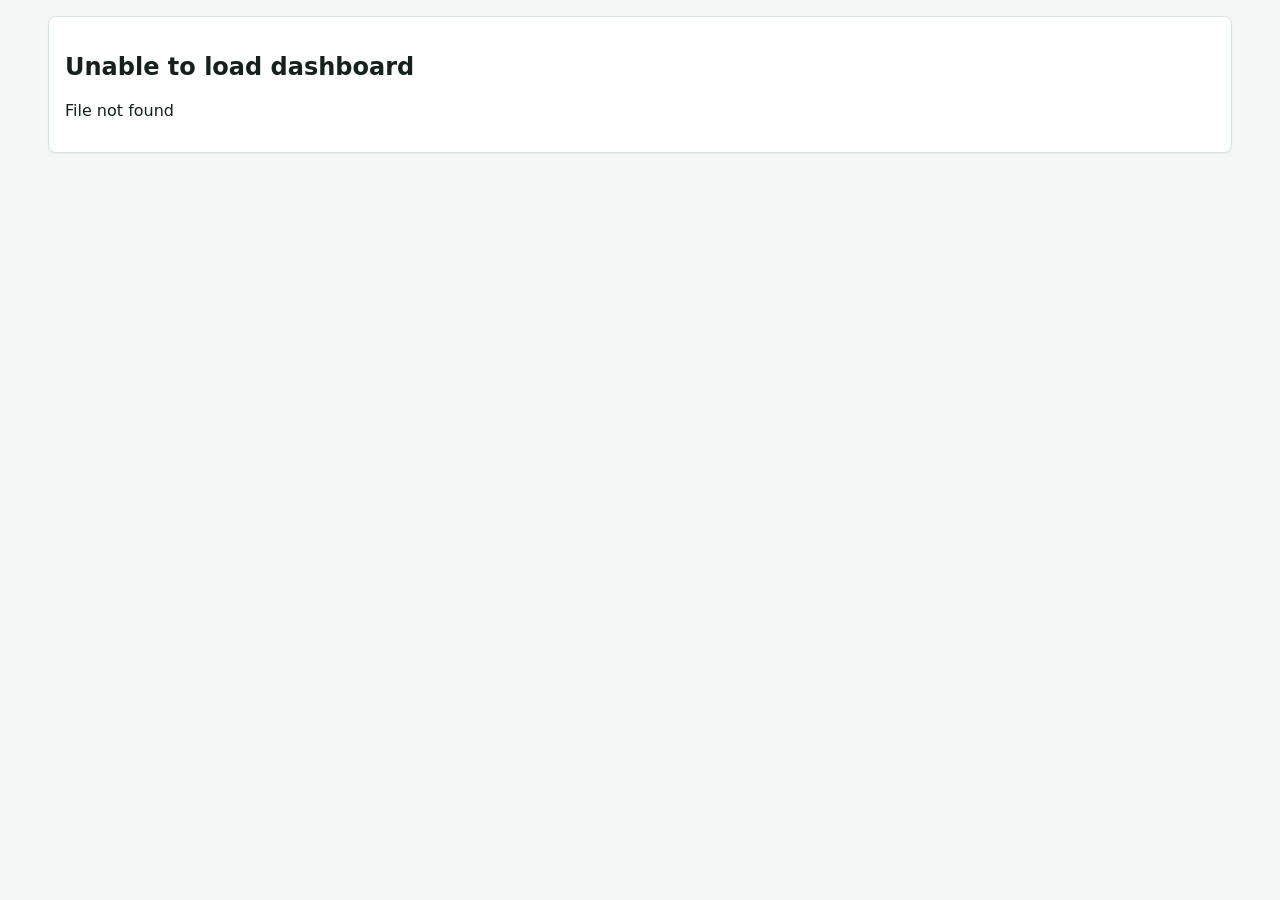
==== static/index.html @ 9c11a52f "added federal records to be seprate page" ====
<!doctype html>
<html lang="en">
  <head>
    <meta charset="utf-8">
    <meta name="viewport" content="width=device-width, initial-scale=1">
    <title>Rural Health Opportunity Dashboard</title>
    <link rel="stylesheet" href="/static/styles.css?v=20260723-2">
  </head>
  <body>
    <header class="topbar">
      <div>
        <p class="eyebrow">Local CSV proof of concept</p>
        <h1>Rural Health Opportunity Dashboard</h1>
      </div>
      <a class="button-link" href="/?view=records">Federal records</a>
    </header>

    <main>
      <section class="metrics" id="metrics"></section>

      <nav class="category-tabs" id="categoryTabs" aria-label="Opportunity source categories"></nav>

      <section class="toolbar" aria-label="Opportunity filters">
        <label>
          Search
          <input id="searchInput" type="search" placeholder="Title, state, agency, keyword">
        </label>
        <label>
          Status
          <select id="statusFilter">
            <option value="">All statuses</option>
            <option>Pursue</option>
            <option>Monitor</option>
            <option>Decline</option>
            <option>Unreviewed</option>
          </select>
        </label>
        <label>
          Minimum fit
          <input id="scoreFilter" type="number" min="0" max="100" value="0">
        </label>
      </section>

      <section class="workspace">
        <section class="panel table-panel">
          <div class="panel-heading">
            <h2>Opportunities</h2>
            <span id="resultCount"></span>
          </div>
          <div class="table-wrap">
            <table>
              <thead>
                <tr>
                  <th>Opportunity</th>
                  <th>Category</th>
                  <th>State</th>
                  <th>Due</th>
                  <th>Fit</th>
                  <th>Status</th>
                </tr>
              </thead>
              <tbody id="opportunityRows"></tbody>
            </table>
          </div>
        </section>

        <aside class="panel detail-panel" id="detailPanel">
          <p class="muted">Select an opportunity to review details.</p>
        </aside>
      </section>

      <section class="lower-grid">
        <section class="panel">
          <div class="panel-heading">
            <h2>Monitored sources</h2>
          </div>
          <div id="sourcesList" class="stack-list"></div>
        </section>

        <section class="panel">
          <div class="panel-heading">
            <h2>Scoring model</h2>
          </div>
          <div id="rulesList" class="stack-list"></div>
        </section>
      </section>
    </main>

    <script src="/static/app.js?v=20260723-2"></script>
  </body>
</html>
---- static/styles.css ----
:root {
  color-scheme: light;
  font-family: Inter, ui-sans-serif, system-ui, -apple-system, BlinkMacSystemFont, "Segoe UI", sans-serif;
  background: #f4f7f6;
  color: #16201d;
}

* {
  box-sizing: border-box;
}

body {
  margin: 0;
  min-width: 320px;
}

button,
input,
select {
  font: inherit;
}

button {
  border: 0;
  border-radius: 6px;
  background: #0f766e;
  color: #fff;
  cursor: pointer;
  font-weight: 700;
  padding: 0.7rem 0.9rem;
}

.button-link {
  background: #0f766e;
  border-radius: 6px;
  color: #fff;
  display: inline-flex;
  font-weight: 700;
  padding: 0.7rem 0.9rem;
  text-decoration: none;
}

.button-link:hover {
  background: #0b5f59;
}

button:disabled {
  background: #9ca3af;
  cursor: not-allowed;
}

.topbar {
  align-items: center;
  background: #17352f;
  color: #fff;
  display: flex;
  gap: 1rem;
  justify-content: space-between;
  padding: 1.5rem clamp(1rem, 4vw, 3rem);
}

.topbar h1 {
  font-size: clamp(1.6rem, 3vw, 2.5rem);
  letter-spacing: 0;
  margin: 0.2rem 0 0;
}

.eyebrow {
  color: #a7f3d0;
  font-size: 0.78rem;
  font-weight: 800;
  letter-spacing: 0;
  margin: 0;
  text-transform: uppercase;
}

main {
  display: grid;
  gap: 1rem;
  padding: 1rem clamp(1rem, 4vw, 3rem) 2rem;
}

.metrics {
  display: grid;
  gap: 1rem;
  grid-template-columns: repeat(4, minmax(0, 1fr));
}

.category-tabs {
  display: flex;
  gap: 0.55rem;
  overflow-x: auto;
  padding: 0.15rem 0 0.35rem;
}

.category-tab {
  align-items: center;
  background: #fff;
  border: 1px solid #b8c8c2;
  color: #31443e;
  display: inline-flex;
  flex: 0 0 auto;
  gap: 0.5rem;
  padding: 0.6rem 0.8rem;
}

.category-tab span {
  align-items: center;
  background: #e9f1ee;
  border-radius: 999px;
  display: inline-flex;
  font-size: 0.72rem;
  justify-content: center;
  min-width: 1.45rem;
  padding: 0.12rem 0.38rem;
}

.category-tab.active {
  background: #17352f;
  border-color: #17352f;
  color: #fff;
}

.category-tab.active span {
  background: #2d5048;
}

.metric,
.panel {
  background: #fff;
  border: 1px solid #d9e4e0;
  border-radius: 8px;
  box-shadow: 0 1px 2px rgb(15 23 42 / 0.05);
}

.metric {
  padding: 1rem;
}

.metric span {
  color: #5d6f68;
  display: block;
  font-size: 0.8rem;
  font-weight: 700;
}

.metric strong {
  display: block;
  font-size: 1.9rem;
  margin-top: 0.35rem;
}

.toolbar {
  align-items: end;
  background: #fff;
  border: 1px solid #d9e4e0;
  border-radius: 8px;
  display: grid;
  gap: 1rem;
  grid-template-columns: minmax(15rem, 1fr) 12rem 9rem;
  padding: 1rem;
}

label {
  color: #475b54;
  display: grid;
  gap: 0.35rem;
  font-size: 0.8rem;
  font-weight: 800;
}

input,
select {
  border: 1px solid #b8c8c2;
  border-radius: 6px;
  color: #17211e;
  min-height: 2.5rem;
  padding: 0.55rem 0.65rem;
  width: 100%;
}

.workspace {
  align-items: start;
  display: grid;
  gap: 1rem;
  grid-template-columns: minmax(0, 1.5fr) minmax(22rem, 0.85fr);
}

.panel {
  min-width: 0;
  padding: 1rem;
}

.panel-heading {
  align-items: center;
  display: flex;
  gap: 1rem;
  justify-content: space-between;
  margin-bottom: 0.85rem;
}

.table-panel {
  display: flex;
  height: min(70vh, 48rem);
  flex-direction: column;
}

.table-panel .panel-heading {
  flex: 0 0 auto;
}

.table-panel .table-wrap {
  flex: 1 1 auto;
  min-height: 0;
  overflow: auto;
  overscroll-behavior: contain;
  scrollbar-gutter: stable;
}

.panel h2,
.panel h3 {
  letter-spacing: 0;
  margin: 0;
}

.panel h2 {
  font-size: 1.05rem;
}

.panel h3 {
  font-size: 1rem;
}

.table-wrap {
  overflow-x: auto;
}

table {
  border-collapse: collapse;
  width: 100%;
}

th,
td {
  border-bottom: 1px solid #e5ece9;
  padding: 0.8rem 0.6rem;
  text-align: left;
  vertical-align: top;
}

th {
  background: #fff;
  color: #51635d;
  font-size: 0.76rem;
  position: sticky;
  top: 0;
  text-transform: uppercase;
  z-index: 1;
}

tbody tr {
  cursor: pointer;
}

tbody tr:hover,
tbody tr.selected {
  background: #eef7f4;
}

.empty-row td {
  color: #667970;
  cursor: default;
  padding: 2.5rem 1rem;
  text-align: center;
}

.empty-row:hover {
  background: transparent;
}

.record-type-policy {
  background: #fef3c7;
  color: #92400e;
}

.record-type-medicaid {
  background: #dbeafe;
  color: #1e40af;
}

.record-type-provider {
  background: #dcfce7;
  color: #166534;
}

.record-link {
  color: #0f766e;
  font-weight: 700;
}

.title-cell {
  display: grid;
  gap: 0.2rem;
  min-width: 16rem;
}

.title-cell span,
.muted {
  color: #667970;
}

.badge {
  border-radius: 999px;
  display: inline-flex;
  font-size: 0.78rem;
  font-weight: 800;
  padding: 0.25rem 0.55rem;
  white-space: nowrap;
}

.score-high {
  background: #dcfce7;
  color: #166534;
}

.score-mid {
  background: #fef3c7;
  color: #92400e;
}

.score-low {
  background: #fee2e2;
  color: #991b1b;
}

.status {
  background: #e0f2fe;
  color: #075985;
}

.status-decline {
  background: #fee2e2;
  color: #991b1b;
}

.status-pursue {
  background: #dcfce7;
  color: #166534;
}

.category-badge {
  background: #ede9fe;
  color: #5b21b6;
}

.read-only-note {
  background: #f0f7ff;
  border-left: 3px solid #2563eb;
  color: #1e3a5f;
  font-size: 0.88rem;
  line-height: 1.45;
  padding: 0.7rem 0.8rem;
}

.detail-panel {
  position: sticky;
  top: 1rem;
}

.detail-header {
  display: grid;
  gap: 0.4rem;
}

.detail-meta,
.action-row,
.tag-list {
  display: flex;
  flex-wrap: wrap;
  gap: 0.5rem;
}

.detail-meta {
  color: #5d6f68;
  font-size: 0.88rem;
}

.action-row {
  margin: 1rem 0;
}

.summary {
  line-height: 1.55;
}

.field-grid,
.lower-grid {
  display: grid;
  gap: 1rem;
}

.field-grid {
  grid-template-columns: repeat(2, minmax(0, 1fr));
  margin: 1rem 0;
}

.field {
  border: 1px solid #e5ece9;
  border-radius: 6px;
  padding: 0.75rem;
}

.field span {
  color: #667970;
  display: block;
  font-size: 0.75rem;
  font-weight: 800;
  margin-bottom: 0.25rem;
  text-transform: uppercase;
}

.tag-list span {
  background: #eef2ff;
  border-radius: 999px;
  color: #3730a3;
  font-size: 0.78rem;
  font-weight: 700;
  padding: 0.25rem 0.55rem;
}

.section-block {
  border-top: 1px solid #e5ece9;
  margin-top: 1rem;
  padding-top: 1rem;
}

.stack-list {
  display: grid;
  gap: 0.75rem;
}

.stack-item {
  border: 1px solid #e5ece9;
  border-radius: 6px;
  padding: 0.75rem;
}

.stack-item p {
  color: #51635d;
  margin: 0.3rem 0 0;
}

.lower-grid {
  grid-template-columns: repeat(2, minmax(0, 1fr));
}

@media (max-width: 900px) {
  .topbar,
  .workspace,
  .toolbar,
  .lower-grid,
  .metrics {
    grid-template-columns: 1fr;
  }

  .topbar {
    align-items: start;
    display: grid;
  }

  .detail-panel {
    position: static;
  }

  .table-panel {
    height: 65vh;
    min-height: 26rem;
  }
}
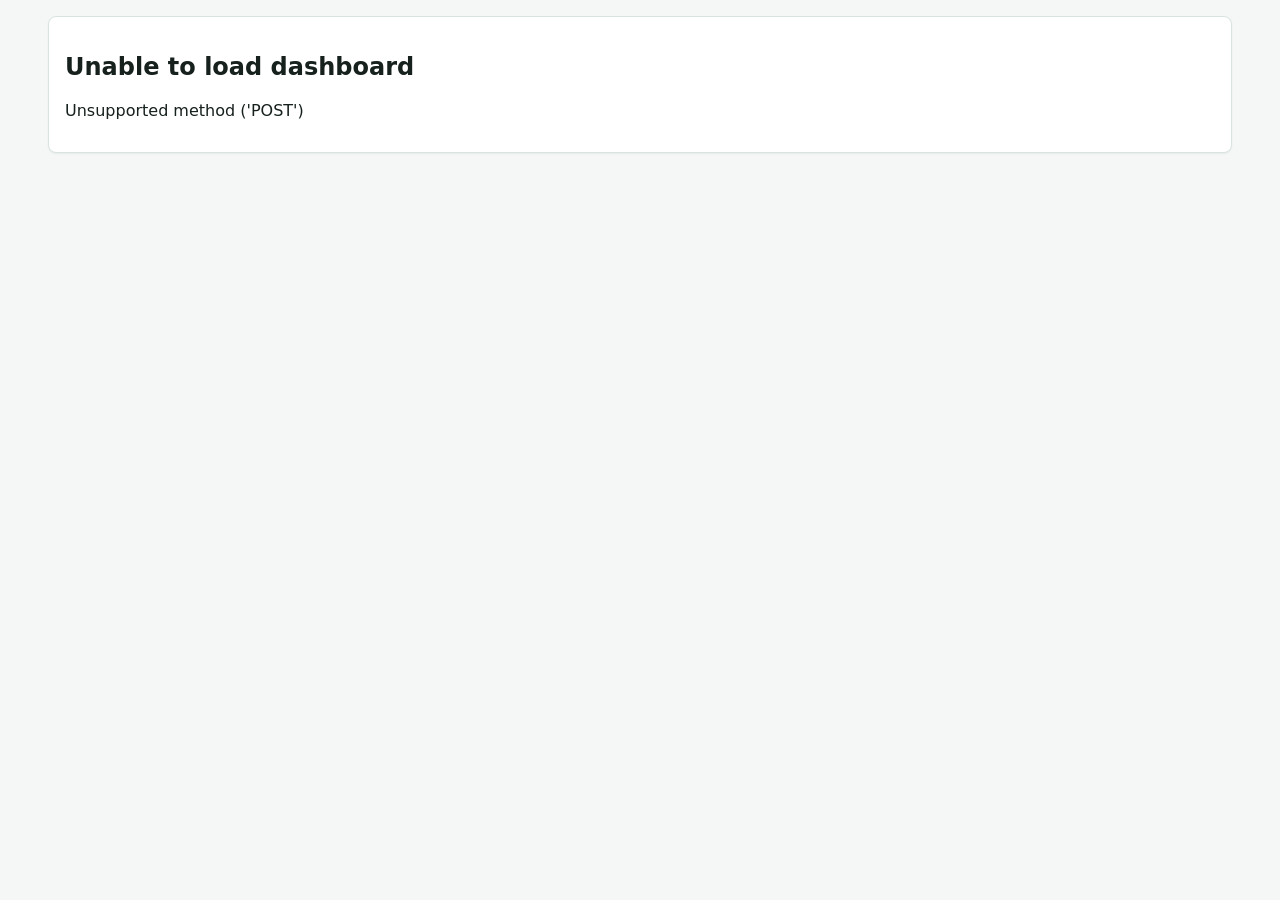
==== commit a37205e7: "Add quota-safe automatic API refresh labels" ====
--- a/static/index.html
+++ b/static/index.html
@@ -9,10 +9,13 @@
   <body>
     <header class="topbar">
       <div>
-        <p class="eyebrow">Local CSV proof of concept</p>
         <h1>Rural Health Opportunity Dashboard</h1>
+        <p class="refresh-status" id="refreshStatus">Checking data freshness…</p>
       </div>
-      <a class="button-link" href="/?view=records">Federal records</a>
+      <div class="header-actions">
+        <button type="button" id="refreshButton">Refresh now</button>
+        <a class="button-link" href="/?view=records">Federal Records</a>
+      </div>
     </header>
 
     <main>
@@ -52,7 +55,7 @@
               <thead>
                 <tr>
                   <th>Opportunity</th>
-                  <th>Category</th>
+                  <th>Category / Data check</th>
                   <th>State</th>
                   <th>Due</th>
                   <th>Fit</th>
--- a/static/styles.css
+++ b/static/styles.css
@@ -353,6 +353,43 @@
   color: #5b21b6;
 }
 
+.header-actions {
+  align-items: center;
+  display: flex;
+  gap: 0.75rem;
+}
+
+.refresh-status {
+  color: #d9eee4;
+  font-size: 0.82rem;
+  margin: 0.3rem 0 0;
+  max-width: 52rem;
+}
+
+.refresh-badge {
+  margin-left: 0.3rem;
+}
+
+.refresh-new {
+  background: #dcfce7;
+  color: #166534;
+}
+
+.refresh-updated {
+  background: #fef3c7;
+  color: #92400e;
+}
+
+.refresh-current {
+  background: #e0f2fe;
+  color: #075985;
+}
+
+.refresh-sam-cached {
+  background: #e5e7eb;
+  color: #374151;
+}
+
 .read-only-note {
   background: #f0f7ff;
   border-left: 3px solid #2563eb;
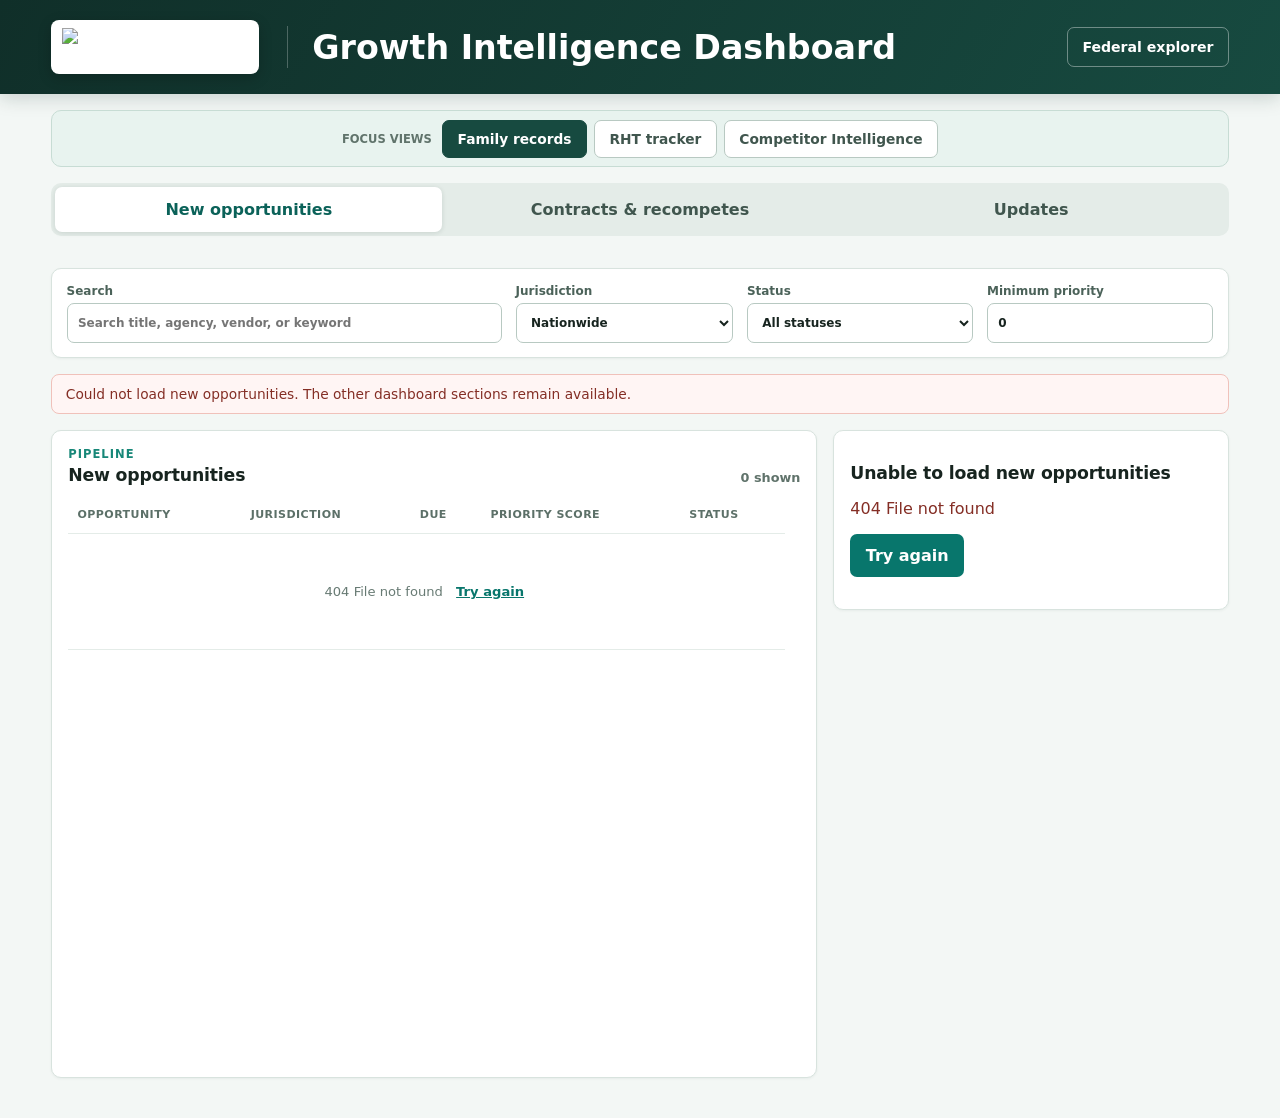
==== commit c9ed92ed: "redesign dashboard navigation and focus views" ====
--- a/static/index.html
+++ b/static/index.html
@@ -3,92 +3,101 @@
   <head>
     <meta charset="utf-8">
     <meta name="viewport" content="width=device-width, initial-scale=1">
-    <title>Rural Health Opportunity Dashboard</title>
-    <link rel="stylesheet" href="/static/styles.css?v=20260723-2">
+    <title>Growth Intelligence Dashboard</title>
+    <link rel="stylesheet" href="/static/styles.css?v=20260728-11">
   </head>
   <body>
     <header class="topbar">
-      <div>
-        <h1>Rural Health Opportunity Dashboard</h1>
-        <p class="refresh-status" id="refreshStatus">Checking data freshness…</p>
+      <div class="brand-lockup">
+        <img class="brand-logo" src="/static/gainwell-logo.png" alt="Gainwell Technologies">
+        <div class="brand-title">
+          <h1>Growth Intelligence Dashboard</h1>
+        </div>
       </div>
-      <div class="header-actions">
-        <button type="button" id="refreshButton">Refresh now</button>
-        <a class="button-link" href="/?view=records">Federal Records</a>
-      </div>
+      <a class="button-link button-link-secondary" href="/?view=records">Federal explorer</a>
     </header>
 
     <main>
-      <section class="metrics" id="metrics"></section>
+      <nav class="focus-tabs" id="focusTabs" aria-label="Dashboard views">
+        <span>Focus views</span>
+        <button type="button" class="focus-tab active" data-view="records" aria-pressed="true">Family records</button>
+        <button type="button" class="focus-tab" data-view="rht" aria-pressed="false">RHT tracker</button>
+        <button type="button" class="focus-tab" data-view="competitors" aria-pressed="false">Competitor Intelligence</button>
+      </nav>
 
-      <nav class="category-tabs" id="categoryTabs" aria-label="Opportunity source categories"></nav>
+      <div id="familyView">
+      <nav class="primary-tabs" id="primaryTabs" aria-label="Record families" role="tablist">
+        <button type="button" class="primary-tab active" data-family="opportunities" role="tab" aria-controls="dashboardWorkspace" aria-selected="true">New opportunities</button>
+        <button type="button" class="primary-tab" data-family="contracts" role="tab" aria-controls="dashboardWorkspace" aria-selected="false">Contracts &amp; recompetes</button>
+        <button type="button" class="primary-tab" data-family="updates" role="tab" aria-controls="dashboardWorkspace" aria-selected="false">Updates</button>
+      </nav>
 
-      <section class="toolbar" aria-label="Opportunity filters">
-        <label>
+      <section class="metrics" id="metrics" aria-label="Dashboard summary"></section>
+
+      <section class="toolbar" id="filterBar" aria-label="Dashboard filters">
+        <label class="search-field">
           Search
-          <input id="searchInput" type="search" placeholder="Title, state, agency, keyword">
+          <input id="searchInput" type="search" placeholder="Search title, agency, vendor, or keyword" autocomplete="off">
         </label>
         <label>
-          Status
-          <select id="statusFilter">
-            <option value="">All statuses</option>
-            <option>Pursue</option>
-            <option>Monitor</option>
-            <option>Decline</option>
-            <option>Unreviewed</option>
+          Jurisdiction
+          <select id="jurisdictionFilter">
+            <option value="">Nationwide</option>
+            <option value="Federal">Federal only</option>
+            <optgroup label="States and territories">
+              <option value="AL">Alabama</option><option value="AK">Alaska</option><option value="AZ">Arizona</option>
+              <option value="AR">Arkansas</option><option value="CA">California</option><option value="CO">Colorado</option>
+              <option value="CT">Connecticut</option><option value="DE">Delaware</option><option value="DC">District of Columbia</option>
+              <option value="FL">Florida</option><option value="GA">Georgia</option><option value="HI">Hawaii</option>
+              <option value="ID">Idaho</option><option value="IL">Illinois</option><option value="IN">Indiana</option>
+              <option value="IA">Iowa</option><option value="KS">Kansas</option><option value="KY">Kentucky</option>
+              <option value="LA">Louisiana</option><option value="ME">Maine</option><option value="MD">Maryland</option>
+              <option value="MA">Massachusetts</option><option value="MI">Michigan</option><option value="MN">Minnesota</option>
+              <option value="MS">Mississippi</option><option value="MO">Missouri</option><option value="MT">Montana</option>
+              <option value="NE">Nebraska</option><option value="NV">Nevada</option><option value="NH">New Hampshire</option>
+              <option value="NJ">New Jersey</option><option value="NM">New Mexico</option><option value="NY">New York</option>
+              <option value="NC">North Carolina</option><option value="ND">North Dakota</option><option value="OH">Ohio</option>
+              <option value="OK">Oklahoma</option><option value="OR">Oregon</option><option value="PA">Pennsylvania</option>
+              <option value="RI">Rhode Island</option><option value="SC">South Carolina</option><option value="SD">South Dakota</option>
+              <option value="TN">Tennessee</option><option value="TX">Texas</option><option value="UT">Utah</option>
+              <option value="VT">Vermont</option><option value="VA">Virginia</option><option value="WA">Washington</option>
+              <option value="WV">West Virginia</option><option value="WI">Wisconsin</option><option value="WY">Wyoming</option>
+              <option value="AS">American Samoa</option><option value="GU">Guam</option><option value="MP">Northern Mariana Islands</option>
+              <option value="PR">Puerto Rico</option><option value="VI">U.S. Virgin Islands</option>
+            </optgroup>
           </select>
         </label>
-        <label>
-          Minimum fit
-          <input id="scoreFilter" type="number" min="0" max="100" value="0">
-        </label>
+        <div class="family-filters" id="familyFilters"></div>
       </section>
 
-      <section class="workspace">
-        <section class="panel table-panel">
+      <div class="notice" id="pageNotice" role="status" aria-live="polite" hidden></div>
+
+      <section class="workspace" id="dashboardWorkspace">
+        <section class="panel table-panel" aria-busy="true" id="tablePanel">
           <div class="panel-heading">
-            <h2>Opportunities</h2>
+            <div>
+              <p class="panel-kicker" id="panelKicker">Pipeline</p>
+              <h2 id="tableTitle">New opportunities</h2>
+            </div>
             <span id="resultCount"></span>
           </div>
           <div class="table-wrap">
             <table>
-              <thead>
-                <tr>
-                  <th>Opportunity</th>
-                  <th>Category / Data check</th>
-                  <th>State</th>
-                  <th>Due</th>
-                  <th>Fit</th>
-                  <th>Status</th>
-                </tr>
-              </thead>
-              <tbody id="opportunityRows"></tbody>
+              <thead id="tableHead"></thead>
+              <tbody id="dashboardRows"></tbody>
             </table>
           </div>
         </section>
 
-        <aside class="panel detail-panel" id="detailPanel">
-          <p class="muted">Select an opportunity to review details.</p>
+        <aside class="panel detail-panel" id="detailPanel" aria-live="polite">
+          <p class="muted">Select a record to review details.</p>
         </aside>
       </section>
+      </div>
 
-      <section class="lower-grid">
-        <section class="panel">
-          <div class="panel-heading">
-            <h2>Monitored sources</h2>
-          </div>
-          <div id="sourcesList" class="stack-list"></div>
-        </section>
-
-        <section class="panel">
-          <div class="panel-heading">
-            <h2>Scoring model</h2>
-          </div>
-          <div id="rulesList" class="stack-list"></div>
-        </section>
-      </section>
+      <section class="focus-view panel" id="focusView" aria-live="polite" aria-busy="false" hidden></section>
     </main>
 
-    <script src="/static/app.js?v=20260723-2"></script>
+    <script src="/static/app.js?v=20260728-11"></script>
   </body>
 </html>
--- a/static/styles.css
+++ b/static/styles.css
@@ -1,516 +1,349 @@
 :root {
   color-scheme: light;
   font-family: Inter, ui-sans-serif, system-ui, -apple-system, BlinkMacSystemFont, "Segoe UI", sans-serif;
-  background: #f4f7f6;
-  color: #16201d;
-}
-
-* {
-  box-sizing: border-box;
-}
-
-body {
-  margin: 0;
-  min-width: 320px;
-}
-
-button,
-input,
-select {
-  font: inherit;
-}
+  background: #f3f7f5;
+  color: #17241f;
+  font-synthesis: none;
+}
+
+* { box-sizing: border-box; }
+[hidden] { display: none !important; }
+html { scroll-behavior: smooth; }
+body { margin: 0; min-width: 320px; }
+button, input, select { font: inherit; }
+button, a, input, select { -webkit-tap-highlight-color: transparent; }
 
 button {
-  border: 0;
-  border-radius: 6px;
-  background: #0f766e;
+  border: 1px solid transparent;
+  border-radius: 7px;
+  background: #08766c;
   color: #fff;
   cursor: pointer;
-  font-weight: 700;
-  padding: 0.7rem 0.9rem;
-}
-
-.button-link {
-  background: #0f766e;
-  border-radius: 6px;
-  color: #fff;
-  display: inline-flex;
-  font-weight: 700;
-  padding: 0.7rem 0.9rem;
-  text-decoration: none;
-}
-
-.button-link:hover {
-  background: #0b5f59;
-}
-
-button:disabled {
-  background: #9ca3af;
-  cursor: not-allowed;
-}
+  font-weight: 750;
+  padding: 0.66rem 0.9rem;
+  transition: background-color 150ms ease, border-color 150ms ease, box-shadow 150ms ease, transform 150ms ease;
+}
+button:hover:not(:disabled) { background: #075f57; }
+button:active:not(:disabled) { transform: translateY(1px); }
+button:disabled { background: #d6ddda; color: #73817b; cursor: not-allowed; }
+button:focus-visible, a:focus-visible, input:focus-visible, select:focus-visible, tr:focus-visible {
+  outline: 3px solid #55c6b8;
+  outline-offset: 2px;
+}
+
+a { color: #08766c; }
 
 .topbar {
   align-items: center;
-  background: #17352f;
+  background: linear-gradient(120deg, #102f29, #174a40);
+  box-shadow: 0 4px 18px rgb(10 40 33 / 0.18);
   color: #fff;
   display: flex;
   gap: 1rem;
   justify-content: space-between;
-  padding: 1.5rem clamp(1rem, 4vw, 3rem);
-}
-
-.topbar h1 {
-  font-size: clamp(1.6rem, 3vw, 2.5rem);
-  letter-spacing: 0;
-  margin: 0.2rem 0 0;
-}
-
-.eyebrow {
-  color: #a7f3d0;
-  font-size: 0.78rem;
-  font-weight: 800;
-  letter-spacing: 0;
+  padding: 1.25rem clamp(1rem, 4vw, 3.5rem);
+}
+.brand-lockup { align-items: center; display: flex; gap: clamp(1rem, 2.5vw, 1.75rem); min-width: 0; }
+.brand-logo {
+  background: #fff;
+  border-radius: 8px;
+  box-shadow: 0 4px 14px rgb(0 0 0 / 0.2);
+  display: block;
+  height: auto;
+  padding: 0.5rem 0.68rem;
+  width: clamp(9.5rem, 17vw, 13rem);
+}
+.brand-title { border-left: 1px solid rgb(255 255 255 / 0.25); min-width: 0; padding-left: clamp(1rem, 2vw, 1.5rem); }
+.topbar h1 { font-size: clamp(1.35rem, 2.6vw, 2.15rem); line-height: 1.15; margin: 0.18rem 0 0; }
+.eyebrow, .panel-kicker, .detail-type {
+  color: #84e1cf;
+  font-size: 0.72rem;
+  font-weight: 850;
+  letter-spacing: 0.09em;
   margin: 0;
   text-transform: uppercase;
 }
-
-main {
-  display: grid;
-  gap: 1rem;
-  padding: 1rem clamp(1rem, 4vw, 3rem) 2rem;
-}
-
-.metrics {
-  display: grid;
-  gap: 1rem;
-  grid-template-columns: repeat(4, minmax(0, 1fr));
-}
-
-.category-tabs {
-  display: flex;
-  gap: 0.55rem;
-  overflow-x: auto;
-  padding: 0.15rem 0 0.35rem;
-}
-
-.category-tab {
+.button-link {
   align-items: center;
-  background: #fff;
-  border: 1px solid #b8c8c2;
-  color: #31443e;
+  border: 1px solid rgb(255 255 255 / 0.38);
+  border-radius: 7px;
+  color: #fff;
   display: inline-flex;
   flex: 0 0 auto;
-  gap: 0.5rem;
-  padding: 0.6rem 0.8rem;
-}
-
-.category-tab span {
-  align-items: center;
-  background: #e9f1ee;
-  border-radius: 999px;
-  display: inline-flex;
-  font-size: 0.72rem;
-  justify-content: center;
-  min-width: 1.45rem;
-  padding: 0.12rem 0.38rem;
-}
-
-.category-tab.active {
-  background: #17352f;
-  border-color: #17352f;
-  color: #fff;
-}
-
-.category-tab.active span {
-  background: #2d5048;
-}
-
-.metric,
-.panel {
+  font-size: 0.88rem;
+  font-weight: 750;
+  padding: 0.66rem 0.9rem;
+  text-decoration: none;
+}
+.button-link:hover { background: rgb(255 255 255 / 0.1); }
+
+main { display: grid; gap: 1rem; padding: 1rem clamp(1rem, 4vw, 3.5rem) 2.5rem; }
+.primary-tabs {
+  background: #e4ece8;
+  border-radius: 10px;
+  display: grid;
+  gap: 0.25rem;
+  grid-template-columns: repeat(3, 1fr);
+  padding: 0.25rem;
+  width: 100%;
+}
+.primary-tab {
+  background: transparent;
+  border-color: transparent;
+  color: #40564e;
+  min-height: 2.8rem;
+  padding-inline: 1rem;
+}
+.primary-tab:hover:not(:disabled) { background: rgb(255 255 255 / 0.7); color: #183a32; }
+.primary-tab.active { background: #fff; box-shadow: 0 1px 5px rgb(20 48 41 / 0.13); color: #0b6259; }
+.focus-tabs { align-items: center; background: #e8f3ef; border: 1px solid #c7dcd4; border-radius: 10px; display: flex; flex-wrap: wrap; gap: 0.45rem; justify-content: center; padding: 0.55rem; }
+.focus-tabs .focus-tab { font-size: 0.86rem; padding: 0.62rem 0.9rem; }
+.focus-tabs > span { color: #60736b; font-size: 0.72rem; font-weight: 850; margin-right: 0.2rem; text-transform: uppercase; }
+.focus-tab { background: #fff; border-color: #b8c9c2; color: #40564e; font-size: 0.78rem; padding: 0.48rem 0.7rem; }
+.focus-tab:hover:not(:disabled) { background: #edf7f3; }
+.focus-tab.active { background: #174a40; border-color: #174a40; color: #fff; }
+#familyView { display: contents; }
+.category-tabs { display: flex; gap: 0.5rem; overflow-x: auto; padding: 0.1rem 0 0.3rem; }
+.category-tab { align-items: center; background: #fff; border-color: #b8c9c2; color: #40564e; display: inline-flex; flex: 0 0 auto; gap: 0.45rem; }
+.category-tab:hover:not(:disabled) { background: #edf7f3; }
+.category-tab.active { background: #174a40; border-color: #174a40; color: #fff; }
+.category-tab span { background: rgb(23 74 64 / 0.1); border-radius: 999px; font-size: 0.68rem; min-width: 1.35rem; padding: 0.1rem 0.35rem; text-align: center; }
+.category-tab.active span { background: rgb(255 255 255 / 0.18); }
+
+.metrics { display: grid; gap: 0.8rem; grid-template-columns: repeat(4, minmax(0, 1fr)); }
+.metric, .panel, .toolbar {
   background: #fff;
-  border: 1px solid #d9e4e0;
-  border-radius: 8px;
-  box-shadow: 0 1px 2px rgb(15 23 42 / 0.05);
-}
-
-.metric {
-  padding: 1rem;
-}
-
-.metric span {
-  color: #5d6f68;
-  display: block;
-  font-size: 0.8rem;
-  font-weight: 700;
-}
-
-.metric strong {
-  display: block;
-  font-size: 1.9rem;
-  margin-top: 0.35rem;
-}
+  border: 1px solid #d8e3de;
+  border-radius: 10px;
+  box-shadow: 0 1px 3px rgb(22 51 43 / 0.055);
+}
+.metric { min-height: 5.4rem; padding: 0.9rem 1rem; }
+.metric span { color: #60736b; display: block; font-size: 0.76rem; font-weight: 750; }
+.metric strong { display: block; font-size: clamp(1.45rem, 2.2vw, 1.85rem); line-height: 1.1; margin-top: 0.38rem; }
+.skeleton { background: linear-gradient(100deg, #fff 30%, #edf3f0 50%, #fff 70%); background-size: 220% 100%; animation: shimmer 1.3s infinite; }
+@keyframes shimmer { to { background-position-x: -220%; } }
+@media (prefers-reduced-motion: reduce) { * { scroll-behavior: auto !important; transition: none !important; } .skeleton, .spinner { animation: none; } }
 
 .toolbar {
   align-items: end;
+  display: grid;
+  gap: 0.85rem;
+  grid-template-columns: minmax(14rem, 1.4fr) minmax(10rem, 0.7fr) minmax(18rem, 1.5fr);
+  padding: 0.9rem;
+}
+.family-filters { align-items: end; display: grid; gap: 0.85rem; grid-auto-columns: minmax(8rem, 1fr); grid-auto-flow: column; }
+label { color: #4b6259; display: grid; gap: 0.32rem; font-size: 0.75rem; font-weight: 800; }
+input, select {
   background: #fff;
-  border: 1px solid #d9e4e0;
-  border-radius: 8px;
-  display: grid;
-  gap: 1rem;
-  grid-template-columns: minmax(15rem, 1fr) 12rem 9rem;
-  padding: 1rem;
-}
-
-label {
-  color: #475b54;
-  display: grid;
-  gap: 0.35rem;
-  font-size: 0.8rem;
-  font-weight: 800;
-}
-
-input,
-select {
-  border: 1px solid #b8c8c2;
-  border-radius: 6px;
-  color: #17211e;
+  text-transform: none;
+  border: 1px solid #b8c9c2;
+  border-radius: 7px;
+  color: #17241f;
   min-height: 2.5rem;
-  padding: 0.55rem 0.65rem;
+  padding: 0.5rem 0.65rem;
   width: 100%;
 }
-
-.workspace {
-  align-items: start;
-  display: grid;
-  gap: 1rem;
-  grid-template-columns: minmax(0, 1.5fr) minmax(22rem, 0.85fr);
-}
-
-.panel {
-  min-width: 0;
-  padding: 1rem;
-}
-
-.panel-heading {
-  align-items: center;
-  display: flex;
-  gap: 1rem;
-  justify-content: space-between;
-  margin-bottom: 0.85rem;
-}
-
-.table-panel {
-  display: flex;
-  height: min(70vh, 48rem);
-  flex-direction: column;
-}
-
-.table-panel .panel-heading {
-  flex: 0 0 auto;
-}
-
-.table-panel .table-wrap {
-  flex: 1 1 auto;
-  min-height: 0;
-  overflow: auto;
-  overscroll-behavior: contain;
-  scrollbar-gutter: stable;
-}
-
-.panel h2,
-.panel h3 {
-  letter-spacing: 0;
-  margin: 0;
-}
-
-.panel h2 {
-  font-size: 1.05rem;
-}
-
-.panel h3 {
-  font-size: 1rem;
-}
-
-.table-wrap {
-  overflow-x: auto;
-}
-
-table {
-  border-collapse: collapse;
-  width: 100%;
-}
-
-th,
-td {
-  border-bottom: 1px solid #e5ece9;
-  padding: 0.8rem 0.6rem;
-  text-align: left;
-  vertical-align: top;
-}
-
+input:hover, select:hover { border-color: #809b91; }
+.records-toolbar { grid-template-columns: minmax(14rem, 1.4fr) repeat(4, minmax(8rem, 0.7fr)); }
+.notice { border: 1px solid #b8d8cd; border-radius: 8px; color: #245148; font-size: 0.86rem; padding: 0.7rem 0.85rem; }
+.notice.error { background: #fff5f4; border-color: #f0c1ba; color: #842e25; }
+.notice.success { background: #eefbf5; border-color: #a9ddc5; color: #17603e; }
+
+.workspace { align-items: start; display: grid; gap: 1rem; grid-template-columns: minmax(0, 1.55fr) minmax(20rem, 0.8fr); }
+.panel { min-width: 0; padding: 1rem; }
+.panel-heading { align-items: end; display: flex; gap: 1rem; justify-content: space-between; margin-bottom: 0.7rem; }
+.panel-kicker { color: #178778; margin-bottom: 0.24rem; }
+.panel h2, .panel h3 { letter-spacing: -0.01em; margin: 0; }
+.panel h2 { font-size: 1.08rem; }
+.panel h3 { font-size: 0.96rem; }
+#resultCount { color: #60736b; font-size: 0.8rem; font-weight: 700; white-space: nowrap; }
+.table-panel { display: flex; flex-direction: column; height: min(72vh, 50rem); padding-bottom: 0; }
+.table-wrap { flex: 1 1 auto; min-height: 0; overflow: auto; overscroll-behavior: contain; scrollbar-gutter: stable; }
+table { border-collapse: separate; border-spacing: 0; min-width: 44rem; width: 100%; }
+th, td { border-bottom: 1px solid #e4ece8; padding: 0.75rem 0.58rem; text-align: left; vertical-align: top; }
 th {
   background: #fff;
-  color: #51635d;
-  font-size: 0.76rem;
+  color: #5c7068;
+  font-size: 0.69rem;
+  letter-spacing: 0.04em;
   position: sticky;
+  text-transform: uppercase;
   top: 0;
-  text-transform: uppercase;
-  z-index: 1;
-}
-
-tbody tr {
-  cursor: pointer;
-}
-
-tbody tr:hover,
-tbody tr.selected {
-  background: #eef7f4;
-}
-
-.empty-row td {
-  color: #667970;
-  cursor: default;
-  padding: 2.5rem 1rem;
-  text-align: center;
-}
-
-.empty-row:hover {
-  background: transparent;
-}
-
-.record-type-policy {
-  background: #fef3c7;
-  color: #92400e;
-}
-
-.record-type-medicaid {
-  background: #dbeafe;
-  color: #1e40af;
-}
-
-.record-type-provider {
-  background: #dcfce7;
-  color: #166534;
-}
-
-.record-link {
-  color: #0f766e;
-  font-weight: 700;
-}
-
-.title-cell {
-  display: grid;
-  gap: 0.2rem;
-  min-width: 16rem;
-}
-
-.title-cell span,
-.muted {
-  color: #667970;
-}
-
-.badge {
-  border-radius: 999px;
-  display: inline-flex;
-  font-size: 0.78rem;
-  font-weight: 800;
-  padding: 0.25rem 0.55rem;
   white-space: nowrap;
-}
-
-.score-high {
-  background: #dcfce7;
-  color: #166534;
-}
-
-.score-mid {
-  background: #fef3c7;
-  color: #92400e;
-}
-
-.score-low {
-  background: #fee2e2;
-  color: #991b1b;
-}
-
-.status {
-  background: #e0f2fe;
-  color: #075985;
-}
-
-.status-decline {
-  background: #fee2e2;
-  color: #991b1b;
-}
-
-.status-pursue {
-  background: #dcfce7;
-  color: #166534;
-}
-
-.category-badge {
-  background: #ede9fe;
-  color: #5b21b6;
-}
-
-.header-actions {
-  align-items: center;
-  display: flex;
-  gap: 0.75rem;
-}
-
-.refresh-status {
-  color: #d9eee4;
-  font-size: 0.82rem;
-  margin: 0.3rem 0 0;
-  max-width: 52rem;
-}
-
-.refresh-badge {
-  margin-left: 0.3rem;
-}
-
-.refresh-new {
-  background: #dcfce7;
-  color: #166534;
-}
-
-.refresh-updated {
-  background: #fef3c7;
-  color: #92400e;
-}
-
-.refresh-current {
-  background: #e0f2fe;
-  color: #075985;
-}
-
-.refresh-sam-cached {
-  background: #e5e7eb;
-  color: #374151;
-}
-
-.read-only-note {
-  background: #f0f7ff;
-  border-left: 3px solid #2563eb;
-  color: #1e3a5f;
-  font-size: 0.88rem;
-  line-height: 1.45;
-  padding: 0.7rem 0.8rem;
-}
-
-.detail-panel {
-  position: sticky;
-  top: 1rem;
-}
-
-.detail-header {
-  display: grid;
-  gap: 0.4rem;
-}
-
-.detail-meta,
-.action-row,
-.tag-list {
-  display: flex;
-  flex-wrap: wrap;
-  gap: 0.5rem;
-}
-
-.detail-meta {
-  color: #5d6f68;
-  font-size: 0.88rem;
-}
-
-.action-row {
-  margin: 1rem 0;
-}
-
-.summary {
-  line-height: 1.55;
-}
-
-.field-grid,
-.lower-grid {
-  display: grid;
-  gap: 1rem;
-}
-
-.field-grid {
-  grid-template-columns: repeat(2, minmax(0, 1fr));
-  margin: 1rem 0;
-}
-
-.field {
-  border: 1px solid #e5ece9;
-  border-radius: 6px;
-  padding: 0.75rem;
-}
-
-.field span {
-  color: #667970;
-  display: block;
-  font-size: 0.75rem;
-  font-weight: 800;
-  margin-bottom: 0.25rem;
-  text-transform: uppercase;
-}
-
-.tag-list span {
-  background: #eef2ff;
-  border-radius: 999px;
-  color: #3730a3;
-  font-size: 0.78rem;
-  font-weight: 700;
-  padding: 0.25rem 0.55rem;
-}
-
-.section-block {
-  border-top: 1px solid #e5ece9;
-  margin-top: 1rem;
-  padding-top: 1rem;
-}
-
-.stack-list {
-  display: grid;
-  gap: 0.75rem;
-}
-
-.stack-item {
-  border: 1px solid #e5ece9;
-  border-radius: 6px;
-  padding: 0.75rem;
-}
-
-.stack-item p {
-  color: #51635d;
-  margin: 0.3rem 0 0;
-}
-
-.lower-grid {
-  grid-template-columns: repeat(2, minmax(0, 1fr));
-}
-
-@media (max-width: 900px) {
-  .topbar,
-  .workspace,
-  .toolbar,
-  .lower-grid,
-  .metrics {
-    grid-template-columns: 1fr;
-  }
-
-  .topbar {
-    align-items: start;
-    display: grid;
-  }
-
-  .detail-panel {
-    position: static;
-  }
-
-  .table-panel {
-    height: 65vh;
-    min-height: 26rem;
-  }
-}
+  z-index: 2;
+}
+tbody tr { cursor: pointer; outline: none; }
+tbody tr:hover { background: #f4faf7; }
+tbody tr.selected { background: #eaf6f1; box-shadow: inset 3px 0 #0b8b7d; }
+td { color: #31463f; font-size: 0.82rem; }
+.empty-row td { color: #687b74; cursor: default; padding: 2.8rem 1rem; text-align: center; }
+.empty-row:hover { background: transparent; }
+.inline-button { background: transparent; color: #08766c; margin-left: 0.25rem; padding: 0.25rem; text-decoration: underline; }
+.inline-button:hover:not(:disabled) { background: transparent; color: #064e48; }
+.title-cell { display: grid; gap: 0.2rem; min-width: 13rem; }
+.title-cell strong { color: #17241f; line-height: 1.35; }
+.title-cell span, .muted { color: #6a7c75; }
+.title-cell .pinned-label { color: #885a09; font-size: 0.72rem; font-weight: 800; text-transform: uppercase; }
+.badge { border-radius: 999px; display: inline-flex; font-size: 0.7rem; font-weight: 800; line-height: 1.3; padding: 0.22rem 0.5rem; white-space: nowrap; }
+.badge-positive { background: #dff7e9; color: #17603e; }
+.badge-warning { background: #fff1cc; color: #76500b; }
+.badge-negative { background: #fee8e5; color: #8e3026; }
+.badge-neutral { background: #e9efec; color: #52655d; }
+.badge-type { background: #e8eafc; color: #3e478e; }
+.badge-rht { background: #d9f4ef; color: #08675c; }
+.priority-table-score { color: #075f57; display: inline-block; font-size: 1rem; font-weight: 900; line-height: 1; }
+.score-high, .record-type-provider { background: #dff7e9; color: #17603e; }
+.score-mid, .record-type-policy { background: #fff1cc; color: #76500b; }
+.score-low { background: #e9efec; color: #52655d; }
+.record-type-medicaid { background: #e7efff; color: #31539a; }
+.record-link { font-weight: 800; }
+.action-date { color: #687b74; white-space: nowrap; }
+.action-date.has-action { color: #8b4a0a; font-weight: 800; }
+
+.detail-panel { max-height: calc(100vh - 2rem); overflow: auto; position: sticky; top: 1rem; }
+.detail-header { display: block; }
+.detail-header > .badge { margin: 0 0.25rem 0.55rem 0; }
+.detail-header .detail-type { color: #178778; margin: 0.25rem 0; }
+.detail-header h2 { font-size: clamp(1.08rem, 1.8vw, 1.35rem); line-height: 1.3; }
+.detail-header p:last-child { color: #61736c; font-size: 0.82rem; line-height: 1.4; margin: 0.35rem 0 0; }
+.detail-meta { color: #61736c; display: flex; flex-wrap: wrap; font-size: 0.82rem; gap: 0.5rem; margin-top: 0.35rem; }
+.read-only-note { background: #eef6ff; border-left: 3px solid #3978b8; border-radius: 5px; color: #284e73; font-size: 0.84rem; line-height: 1.5; padding: 0.7rem 0.8rem; }
+.priority-hero { background: linear-gradient(135deg, #103f36, #176759); border-radius: 9px; color: #fff; display: grid; gap: 0.65rem; grid-template-columns: repeat(3, minmax(0, 1fr)); margin-top: 1rem; padding: 0.8rem; }
+.priority-hero > div { border-left: 1px solid rgb(255 255 255 / 0.2); min-width: 0; padding-left: 0.6rem; }
+.priority-hero .priority-score { border-left: 0; grid-row: span 2; padding-left: 0; }
+.priority-hero span { color: #bde7dc; display: block; font-size: 0.62rem; font-weight: 850; letter-spacing: 0.04em; text-transform: uppercase; }
+.priority-hero strong { display: block; font-size: 0.9rem; margin-top: 0.18rem; overflow-wrap: anywhere; }
+.priority-hero .priority-score strong { font-size: 2.25rem; line-height: 1; }
+.priority-hero p { color: #d8eee8; font-size: 0.72rem; grid-column: 2 / -1; margin: 0; }
+.action-row { display: flex; flex-wrap: wrap; gap: 0.45rem; margin: 1rem 0; }
+.secondary-button { background: #fff; border-color: #9eb5ac; color: #31534b; }
+.secondary-button:hover:not(:disabled) { background: #edf7f3; }
+.secondary-button.is-pinned { background: #fff4d6; border-color: #d2a548; color: #754d08; }
+.remove-status { margin-left: auto; }
+.summary, .section-block p { color: #40554d; font-size: 0.88rem; line-height: 1.58; }
+.field-grid { display: grid; gap: 0.65rem; grid-template-columns: repeat(2, minmax(0, 1fr)); margin: 1rem 0; }
+.field { background: #f9fbfa; border: 1px solid #e1e9e5; border-radius: 7px; color: #263c35; font-size: 0.83rem; overflow-wrap: anywhere; padding: 0.66rem; }
+.field span { color: #6a7c75; display: block; font-size: 0.66rem; font-weight: 850; letter-spacing: 0.045em; margin-bottom: 0.2rem; text-transform: uppercase; }
+.section-block { border-top: 1px solid #e1e9e5; margin-top: 1rem; padding-top: 1rem; }
+.section-block h3 { margin-bottom: 0.55rem; }
+.tag-list { display: flex; flex-wrap: wrap; gap: 0.4rem; }
+.tag-list span { background: #edf2fb; border-radius: 999px; color: #3d4c78; font-size: 0.72rem; font-weight: 700; padding: 0.25rem 0.52rem; }
+.stack-list { display: grid; gap: 0.55rem; }
+.stack-item { border: 1px solid #e1e9e5; border-radius: 7px; font-size: 0.82rem; padding: 0.65rem; }
+.stack-item p { margin: 0.25rem 0 0; }
+.score-breakdown { display: grid; gap: 0.5rem; }
+.dimension-row { background: #f9fbfa; border: 1px solid #e1e9e5; border-radius: 7px; padding: 0.65rem; }
+.dimension-row > div { align-items: baseline; display: flex; gap: 0.5rem; justify-content: space-between; }
+.dimension-row b { color: #08766c; white-space: nowrap; }
+.dimension-row p { font-size: 0.78rem; line-height: 1.45; margin: 0.35rem 0 0; }
+.dimension-row .missing-note { color: #8b4a0a; }
+.detail-source { border-top: 1px solid #e1e9e5; margin-top: 1rem; padding-top: 1rem; }
+.source-link { font-size: 0.84rem; font-weight: 800; }
+.timing-callout, .update-action { background: #f1faf6; border-left: 3px solid #168473; border-radius: 5px; margin: 1rem 0; padding: 0.72rem 0.8rem; }
+.timing-callout.neutral { background: #f3f5f4; border-color: #84938d; }
+.timing-callout strong { font-size: 0.82rem; }
+.timing-callout p { color: #53675f; font-size: 0.8rem; margin: 0.25rem 0 0; }
+.update-action { display: grid; gap: 0.15rem; }
+.update-action.required { background: #fff7e6; border-color: #d98a17; }
+.update-action span { color: #5c7068; font-size: 0.69rem; font-weight: 850; letter-spacing: 0.04em; text-transform: uppercase; }
+.update-action strong { font-size: 1.12rem; }
+.update-action small { color: #5c7068; }
+.error-state, .empty-detail { padding: 1rem 0; }
+.error-state p { color: #842e25; }
+
+.focus-view { background: transparent; border: 0; box-shadow: none; display: grid; gap: 1rem; padding: 0; }
+.focus-heading { align-items: start; display: flex; gap: 1rem; justify-content: space-between; }
+.focus-heading h2 { font-size: clamp(1.35rem, 2vw, 1.8rem); margin-top: 0.2rem; }
+.focus-heading p:last-child { color: #60736b; margin: 0.35rem 0 0; }
+.compact-focus-heading { align-items: center; display: flex; justify-content: center; position: relative; text-align: center; }
+.compact-focus-heading h2 { margin: 0.15rem 0 0; }
+.compact-focus-heading > strong { color: #52655d; font-size: 0.8rem; position: absolute; right: 0; }
+.focus-loading { align-items: center; color: #60736b; display: flex; gap: 0.65rem; justify-content: center; min-height: 14rem; }
+.spinner { border: 3px solid #d8e3de; border-radius: 50%; border-top-color: #08766c; height: 1.5rem; width: 1.5rem; animation: spin 0.8s linear infinite; }
+@keyframes spin { to { transform: rotate(360deg); } }
+.focus-metrics { display: grid; gap: 0.8rem; grid-template-columns: repeat(4, minmax(0, 1fr)); }
+.focus-grid, .intelligence-summary { display: grid; gap: 0.8rem; grid-template-columns: repeat(2, minmax(0, 1fr)); }
+.focus-section { border: 1px solid #d8e3de; border-radius: 9px; min-width: 0; padding: 0.8rem; }
+.focus-section > div:first-child { align-items: center; display: flex; gap: 1rem; justify-content: space-between; }
+.focus-section ul { display: grid; gap: 0.35rem; list-style: none; margin: 0.65rem 0 0; padding: 0; }
+.focus-section li.muted { padding: 0.75rem 0; }
+.text-button { background: transparent; color: #08766c; font-size: 0.75rem; padding: 0.25rem; text-decoration: underline; }
+.text-button:hover:not(:disabled) { background: transparent; color: #064e48; }
+.focus-record-link { align-items: start; background: #f8fbfa; border-color: #e1e9e5; color: #263c35; display: flex; font-weight: 500; gap: 0.75rem; justify-content: space-between; padding: 0.65rem; text-align: left; width: 100%; }
+.focus-record-link:hover:not(:disabled) { background: #edf7f3; }
+.focus-record-link > span { display: grid; gap: 0.2rem; }
+.focus-record-link > span:last-child { color: #08766c; flex: 0 0 auto; font-size: 0.75rem; font-weight: 850; text-align: right; }
+.focus-record-link small { color: #6a7c75; font-size: 0.7rem; font-weight: 500; }
+.jurisdiction-section { grid-column: 1 / -1; }
+.jurisdiction-list { display: flex !important; flex-wrap: wrap; gap: 0.4rem !important; justify-content: flex-start !important; margin-top: 0.65rem; }
+.jurisdiction-list span { background: #edf3f0; border-radius: 999px; color: #52655d; font-size: 0.72rem; padding: 0.3rem 0.55rem; }
+.competitor-controls { display: flex; flex-wrap: wrap; gap: 0.4rem; }
+.competitor-option { background: #fff; border-color: #b8c9c2; color: #40564e; font-size: 0.78rem; padding: 0.48rem 0.65rem; }
+.competitor-option.active { background: #174a40; border-color: #174a40; color: #fff; }
+.competitor-option.gainwell-option { font-weight: 950; order: -1; }
+.competitor-search { max-width: 38rem; }
+.competitor-toolbar { align-items: end; display: grid; gap: 0.7rem; grid-template-columns: minmax(0, 1fr) minmax(16rem, 0.45fr); }
+.focus-description { align-items: center; color: #60736b; display: flex; font-size: 0.82rem; gap: 1rem; justify-content: space-between; }
+.focus-description strong { color: #52655d; white-space: nowrap; }
+.focus-primary-tabs { width: 100%; }
+.focus-primary-tabs .primary-tab { align-items: center; display: flex; gap: 0.45rem; justify-content: center; }
+.focus-primary-tabs .primary-tab span { background: rgb(23 74 64 / 0.1); border-radius: 999px; font-size: 0.68rem; padding: 0.12rem 0.38rem; }
+.focus-primary-tabs .primary-tab.active span { background: rgb(23 74 64 / 0.12); }
+.focus-workspace { align-items: start; background: #fff; border: 1px solid #d8e3de; border-radius: 10px; box-shadow: 0 1px 3px rgb(22 51 43 / 0.055); display: grid; gap: 1rem; grid-template-columns: minmax(0, 1.75fr) minmax(18rem, 0.7fr); padding: 1rem; }
+.focus-content-shell { background: #fff; border: 1px solid #d8e3de; border-radius: 10px; box-shadow: 0 1px 3px rgb(22 51 43 / 0.055); display: grid; gap: 1rem; padding: 1rem; }
+.focus-content-shell .focus-workspace { border: 0; border-radius: 0; box-shadow: none; padding: 0; }
+.focus-results, .focus-detail { min-width: 0; }
+.focus-results > div:first-child h3 { margin: 0; }
+.focus-results > div:first-child p { color: #60736b; font-size: 0.78rem; margin: 0.25rem 0 0; }
+.focus-results ul { height: 54vh; max-height: 36rem; min-height: 22rem; overflow: auto; padding-right: 0.2rem; }
+.focus-detail { max-height: 60vh; overflow: auto; position: sticky; top: 1rem; }
+.focus-record-link.selected { background: #e3f2ed; border-color: #4d9b8d; box-shadow: inset 3px 0 #08766c; }
+.focus-detail-actions { align-items: center; border-top: 1px solid #e1e9e5; display: flex; flex-wrap: wrap; gap: 0.75rem; margin-top: 1rem; padding-top: 1rem; }
+.competitor-primary { margin-top: 0.1rem; }
+.compact-controls { justify-content: center; }
+.competitor-filter-row { align-items: center; display: flex; gap: 0.65rem; }
+.competitor-filter-row .competitor-controls { flex: 1 1 auto; }
+.competitor-filter-row > button { flex: 0 0 auto; }
+.focus-search { margin-inline: auto; width: min(100%, 42rem); }
+.focus-search-row { align-items: center; background: #f3f7f5; border: 1px solid #d8e3de; border-radius: 9px; display: flex; gap: 0.55rem; margin-inline: auto; padding: 0.65rem; width: min(100%, 54rem); }
+.focus-search-row input { flex: 1 1 auto; }
+.focus-search-row button { flex: 0 0 auto; }
+
+@media (max-width: 1100px) {
+  .toolbar, .records-toolbar { grid-template-columns: 1fr 0.7fr; }
+  .family-filters { grid-column: 1 / -1; }
+  .workspace { grid-template-columns: minmax(0, 1.35fr) minmax(19rem, 0.75fr); }
+}
+
+@media (max-width: 820px) {
+  .topbar { align-items: start; display: grid; }
+  .metrics, .focus-metrics { grid-template-columns: repeat(2, minmax(0, 1fr)); }
+  .focus-grid, .intelligence-summary, .focus-workspace { grid-template-columns: 1fr; }
+  .focus-detail { max-height: none; position: static; }
+  .jurisdiction-section { grid-column: auto; }
+  .workspace { grid-template-columns: 1fr; }
+  .detail-panel { max-height: none; position: static; }
+  .table-panel { height: 62vh; min-height: 28rem; }
+}
+
+@media (max-width: 580px) {
+  main { padding-inline: 0.75rem; }
+  .brand-lockup { align-items: flex-start; display: grid; }
+  .brand-logo { width: 10rem; }
+  .brand-title { border-left: 0; border-top: 1px solid rgb(255 255 255 / 0.25); padding: 0.75rem 0 0; }
+  .primary-tabs { display: flex; overflow-x: auto; }
+  .primary-tab { flex: 1 0 auto; font-size: 0.8rem; padding-inline: 0.7rem; }
+  .focus-tabs { align-items: stretch; display: grid; grid-template-columns: 1fr; }
+  .focus-tabs > span { margin-bottom: 0.1rem; }
+  .focus-heading { display: grid; }
+  .priority-hero { grid-template-columns: repeat(2, minmax(0, 1fr)); }
+  .priority-hero .priority-score { grid-row: auto; }
+  .priority-hero p { grid-column: 1 / -1; }
+  .toolbar { grid-template-columns: 1fr; }
+  .family-filters { grid-column: auto; grid-auto-flow: row; grid-template-columns: 1fr; }
+  .metrics { gap: 0.55rem; }
+  .metric { min-height: 4.8rem; padding: 0.75rem; }
+  .field-grid { grid-template-columns: 1fr; }
+  .panel { padding: 0.8rem; }
+  .table-panel { padding-bottom: 0; }
+}
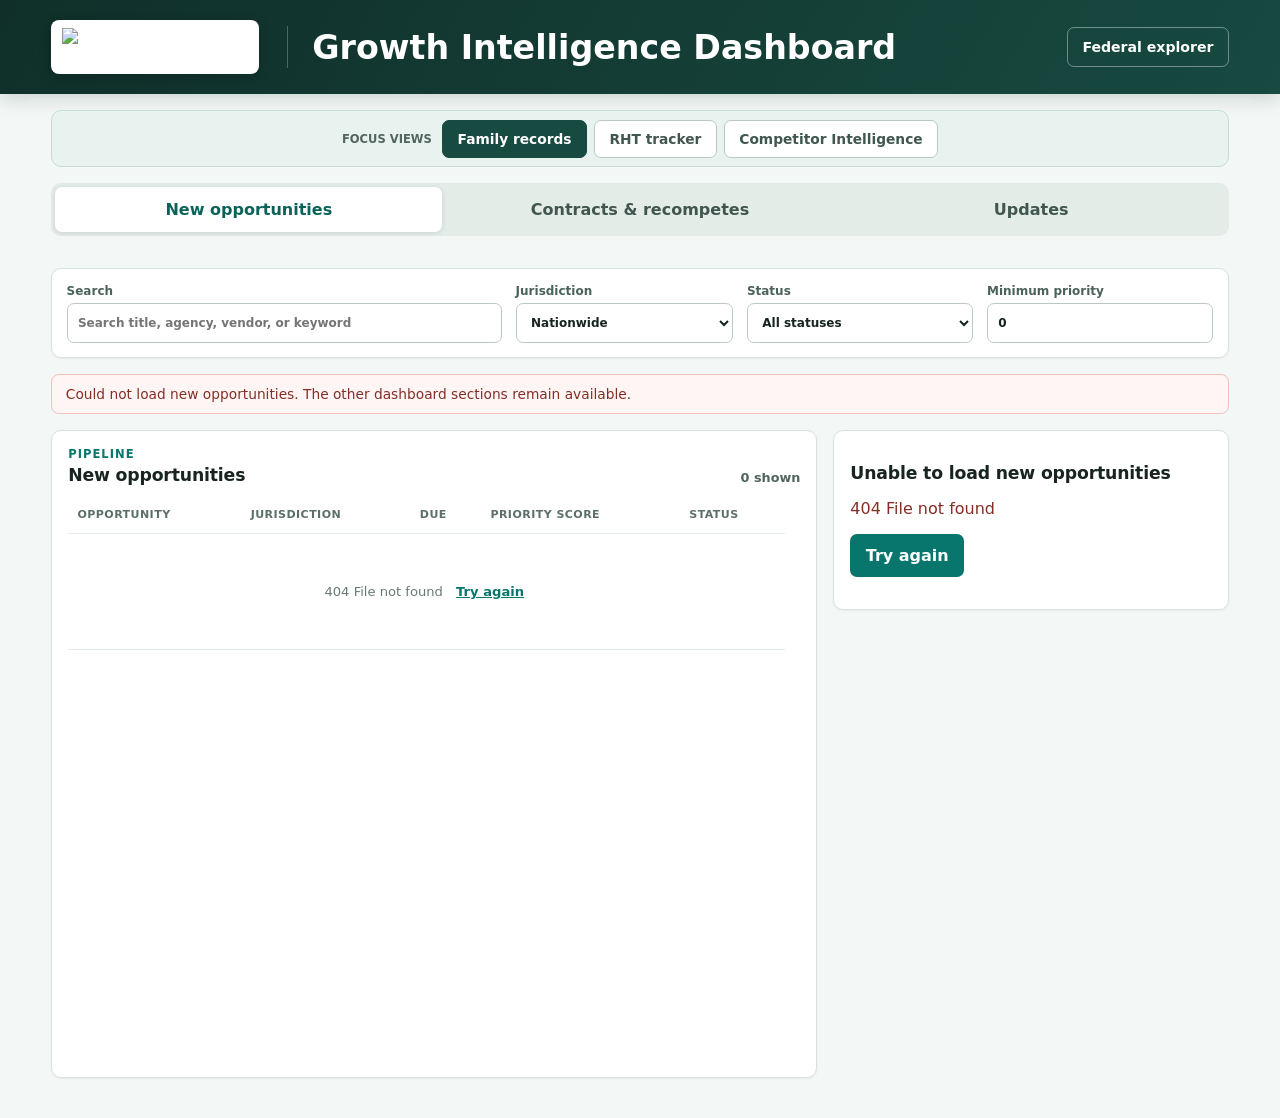
==== commit ee2f52dd: "minor frontend bugfixes" ====
--- a/static/index.html
+++ b/static/index.html
@@ -4,7 +4,7 @@
     <meta charset="utf-8">
     <meta name="viewport" content="width=device-width, initial-scale=1">
     <title>Growth Intelligence Dashboard</title>
-    <link rel="stylesheet" href="/static/styles.css?v=20260728-11">
+    <link rel="stylesheet" href="/static/styles.css?v=20260728-12">
   </head>
   <body>
     <header class="topbar">
@@ -81,7 +81,7 @@
             </div>
             <span id="resultCount"></span>
           </div>
-          <div class="table-wrap">
+          <div class="table-wrap" role="region" tabindex="0" aria-label="Family records table">
             <table>
               <thead id="tableHead"></thead>
               <tbody id="dashboardRows"></tbody>
@@ -98,6 +98,6 @@
       <section class="focus-view panel" id="focusView" aria-live="polite" aria-busy="false" hidden></section>
     </main>
 
-    <script src="/static/app.js?v=20260728-11"></script>
+    <script src="/static/app.js?v=20260728-12"></script>
   </body>
 </html>
--- a/static/styles.css
+++ b/static/styles.css
@@ -98,10 +98,10 @@
 .primary-tab.active { background: #fff; box-shadow: 0 1px 5px rgb(20 48 41 / 0.13); color: #0b6259; }
 .focus-tabs { align-items: center; background: #e8f3ef; border: 1px solid #c7dcd4; border-radius: 10px; display: flex; flex-wrap: wrap; gap: 0.45rem; justify-content: center; padding: 0.55rem; }
 .focus-tabs .focus-tab { font-size: 0.86rem; padding: 0.62rem 0.9rem; }
-.focus-tabs > span { color: #60736b; font-size: 0.72rem; font-weight: 850; margin-right: 0.2rem; text-transform: uppercase; }
+.focus-tabs > span { color: #52655d; font-size: 0.72rem; font-weight: 850; margin-right: 0.2rem; text-transform: uppercase; }
 .focus-tab { background: #fff; border-color: #b8c9c2; color: #40564e; font-size: 0.78rem; padding: 0.48rem 0.7rem; }
 .focus-tab:hover:not(:disabled) { background: #edf7f3; }
-.focus-tab.active { background: #174a40; border-color: #174a40; color: #fff; }
+.focus-tab.active, .focus-tab.active:hover:not(:disabled) { background: #174a40; border-color: #174a40; color: #fff; }
 #familyView { display: contents; }
 .category-tabs { display: flex; gap: 0.5rem; overflow-x: auto; padding: 0.1rem 0 0.3rem; }
 .category-tab { align-items: center; background: #fff; border-color: #b8c9c2; color: #40564e; display: inline-flex; flex: 0 0 auto; gap: 0.45rem; }
@@ -118,7 +118,7 @@
   box-shadow: 0 1px 3px rgb(22 51 43 / 0.055);
 }
 .metric { min-height: 5.4rem; padding: 0.9rem 1rem; }
-.metric span { color: #60736b; display: block; font-size: 0.76rem; font-weight: 750; }
+.metric span { color: #52655d; display: block; font-size: 0.76rem; font-weight: 750; }
 .metric strong { display: block; font-size: clamp(1.45rem, 2.2vw, 1.85rem); line-height: 1.1; margin-top: 0.38rem; }
 .skeleton { background: linear-gradient(100deg, #fff 30%, #edf3f0 50%, #fff 70%); background-size: 220% 100%; animation: shimmer 1.3s infinite; }
 @keyframes shimmer { to { background-position-x: -220%; } }
@@ -152,11 +152,11 @@
 .workspace { align-items: start; display: grid; gap: 1rem; grid-template-columns: minmax(0, 1.55fr) minmax(20rem, 0.8fr); }
 .panel { min-width: 0; padding: 1rem; }
 .panel-heading { align-items: end; display: flex; gap: 1rem; justify-content: space-between; margin-bottom: 0.7rem; }
-.panel-kicker { color: #178778; margin-bottom: 0.24rem; }
+.panel-kicker { color: #08766c; margin-bottom: 0.24rem; }
 .panel h2, .panel h3 { letter-spacing: -0.01em; margin: 0; }
 .panel h2 { font-size: 1.08rem; }
 .panel h3 { font-size: 0.96rem; }
-#resultCount { color: #60736b; font-size: 0.8rem; font-weight: 700; white-space: nowrap; }
+#resultCount { color: #52655d; font-size: 0.8rem; font-weight: 700; white-space: nowrap; }
 .table-panel { display: flex; flex-direction: column; height: min(72vh, 50rem); padding-bottom: 0; }
 .table-wrap { flex: 1 1 auto; min-height: 0; overflow: auto; overscroll-behavior: contain; scrollbar-gutter: stable; }
 table { border-collapse: separate; border-spacing: 0; min-width: 44rem; width: 100%; }
@@ -182,7 +182,7 @@
 .inline-button:hover:not(:disabled) { background: transparent; color: #064e48; }
 .title-cell { display: grid; gap: 0.2rem; min-width: 13rem; }
 .title-cell strong { color: #17241f; line-height: 1.35; }
-.title-cell span, .muted { color: #6a7c75; }
+.title-cell span, .muted { color: #52655d; }
 .title-cell .pinned-label { color: #885a09; font-size: 0.72rem; font-weight: 800; text-transform: uppercase; }
 .badge { border-radius: 999px; display: inline-flex; font-size: 0.7rem; font-weight: 800; line-height: 1.3; padding: 0.22rem 0.5rem; white-space: nowrap; }
 .badge-positive { background: #dff7e9; color: #17603e; }
@@ -203,7 +203,7 @@
 .detail-panel { max-height: calc(100vh - 2rem); overflow: auto; position: sticky; top: 1rem; }
 .detail-header { display: block; }
 .detail-header > .badge { margin: 0 0.25rem 0.55rem 0; }
-.detail-header .detail-type { color: #178778; margin: 0.25rem 0; }
+.detail-header .detail-type { color: #08766c; margin: 0.25rem 0; }
 .detail-header h2 { font-size: clamp(1.08rem, 1.8vw, 1.35rem); line-height: 1.3; }
 .detail-header p:last-child { color: #61736c; font-size: 0.82rem; line-height: 1.4; margin: 0.35rem 0 0; }
 .detail-meta { color: #61736c; display: flex; flex-wrap: wrap; font-size: 0.82rem; gap: 0.5rem; margin-top: 0.35rem; }
@@ -223,7 +223,7 @@
 .summary, .section-block p { color: #40554d; font-size: 0.88rem; line-height: 1.58; }
 .field-grid { display: grid; gap: 0.65rem; grid-template-columns: repeat(2, minmax(0, 1fr)); margin: 1rem 0; }
 .field { background: #f9fbfa; border: 1px solid #e1e9e5; border-radius: 7px; color: #263c35; font-size: 0.83rem; overflow-wrap: anywhere; padding: 0.66rem; }
-.field span { color: #6a7c75; display: block; font-size: 0.66rem; font-weight: 850; letter-spacing: 0.045em; margin-bottom: 0.2rem; text-transform: uppercase; }
+.field span { color: #52655d; display: block; font-size: 0.66rem; font-weight: 850; letter-spacing: 0.045em; margin-bottom: 0.2rem; text-transform: uppercase; }
 .section-block { border-top: 1px solid #e1e9e5; margin-top: 1rem; padding-top: 1rem; }
 .section-block h3 { margin-bottom: 0.55rem; }
 .tag-list { display: flex; flex-wrap: wrap; gap: 0.4rem; }
@@ -254,11 +254,11 @@
 .focus-view { background: transparent; border: 0; box-shadow: none; display: grid; gap: 1rem; padding: 0; }
 .focus-heading { align-items: start; display: flex; gap: 1rem; justify-content: space-between; }
 .focus-heading h2 { font-size: clamp(1.35rem, 2vw, 1.8rem); margin-top: 0.2rem; }
-.focus-heading p:last-child { color: #60736b; margin: 0.35rem 0 0; }
+.focus-heading p:last-child { color: #52655d; margin: 0.35rem 0 0; }
 .compact-focus-heading { align-items: center; display: flex; justify-content: center; position: relative; text-align: center; }
 .compact-focus-heading h2 { margin: 0.15rem 0 0; }
 .compact-focus-heading > strong { color: #52655d; font-size: 0.8rem; position: absolute; right: 0; }
-.focus-loading { align-items: center; color: #60736b; display: flex; gap: 0.65rem; justify-content: center; min-height: 14rem; }
+.focus-loading { align-items: center; color: #52655d; display: flex; gap: 0.65rem; justify-content: center; min-height: 14rem; }
 .spinner { border: 3px solid #d8e3de; border-radius: 50%; border-top-color: #08766c; height: 1.5rem; width: 1.5rem; animation: spin 0.8s linear infinite; }
 @keyframes spin { to { transform: rotate(360deg); } }
 .focus-metrics { display: grid; gap: 0.8rem; grid-template-columns: repeat(4, minmax(0, 1fr)); }
@@ -273,7 +273,7 @@
 .focus-record-link:hover:not(:disabled) { background: #edf7f3; }
 .focus-record-link > span { display: grid; gap: 0.2rem; }
 .focus-record-link > span:last-child { color: #08766c; flex: 0 0 auto; font-size: 0.75rem; font-weight: 850; text-align: right; }
-.focus-record-link small { color: #6a7c75; font-size: 0.7rem; font-weight: 500; }
+.focus-record-link small { color: #52655d; font-size: 0.7rem; font-weight: 500; }
 .jurisdiction-section { grid-column: 1 / -1; }
 .jurisdiction-list { display: flex !important; flex-wrap: wrap; gap: 0.4rem !important; justify-content: flex-start !important; margin-top: 0.65rem; }
 .jurisdiction-list span { background: #edf3f0; border-radius: 999px; color: #52655d; font-size: 0.72rem; padding: 0.3rem 0.55rem; }
@@ -283,7 +283,7 @@
 .competitor-option.gainwell-option { font-weight: 950; order: -1; }
 .competitor-search { max-width: 38rem; }
 .competitor-toolbar { align-items: end; display: grid; gap: 0.7rem; grid-template-columns: minmax(0, 1fr) minmax(16rem, 0.45fr); }
-.focus-description { align-items: center; color: #60736b; display: flex; font-size: 0.82rem; gap: 1rem; justify-content: space-between; }
+.focus-description { align-items: center; color: #52655d; display: flex; font-size: 0.82rem; gap: 1rem; justify-content: space-between; }
 .focus-description strong { color: #52655d; white-space: nowrap; }
 .focus-primary-tabs { width: 100%; }
 .focus-primary-tabs .primary-tab { align-items: center; display: flex; gap: 0.45rem; justify-content: center; }
@@ -294,9 +294,10 @@
 .focus-content-shell .focus-workspace { border: 0; border-radius: 0; box-shadow: none; padding: 0; }
 .focus-results, .focus-detail { min-width: 0; }
 .focus-results > div:first-child h3 { margin: 0; }
-.focus-results > div:first-child p { color: #60736b; font-size: 0.78rem; margin: 0.25rem 0 0; }
+.focus-results > div:first-child p { color: #52655d; font-size: 0.78rem; margin: 0.25rem 0 0; }
 .focus-results ul { height: 54vh; max-height: 36rem; min-height: 22rem; overflow: auto; padding-right: 0.2rem; }
 .focus-detail { max-height: 60vh; overflow: auto; position: sticky; top: 1rem; }
+.focus-section.focus-detail > .detail-header { display: block; }
 .focus-record-link.selected { background: #e3f2ed; border-color: #4d9b8d; box-shadow: inset 3px 0 #08766c; }
 .focus-detail-actions { align-items: center; border-top: 1px solid #e1e9e5; display: flex; flex-wrap: wrap; gap: 0.75rem; margin-top: 1rem; padding-top: 1rem; }
 .competitor-primary { margin-top: 0.1rem; }
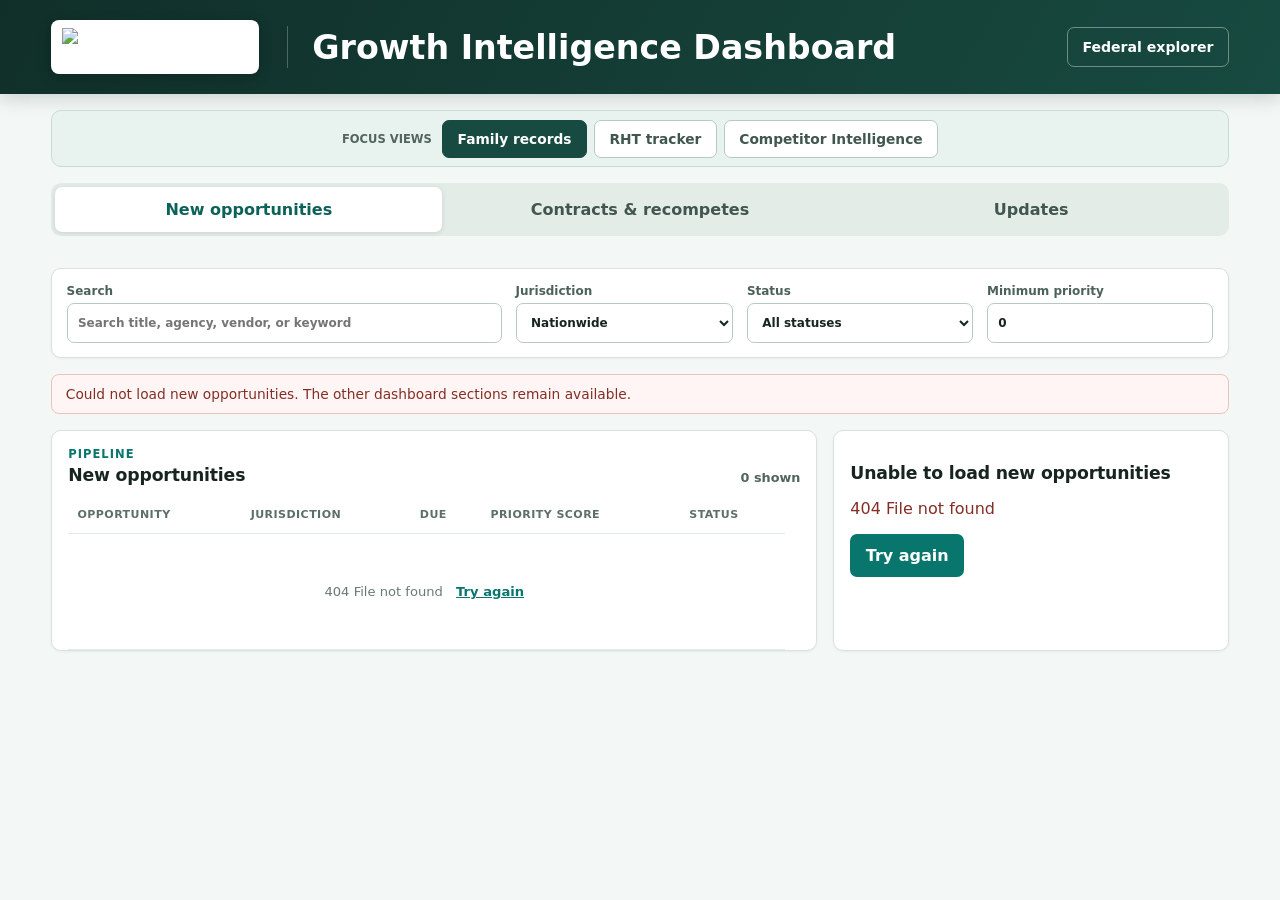
==== commit 6a090559: "frontend optimizations, layout, scoring" ====
--- a/static/index.html
+++ b/static/index.html
@@ -4,7 +4,7 @@
     <meta charset="utf-8">
     <meta name="viewport" content="width=device-width, initial-scale=1">
     <title>Growth Intelligence Dashboard</title>
-    <link rel="stylesheet" href="/static/styles.css?v=20260728-12">
+    <link rel="stylesheet" href="/static/styles.css?v=20260728-19">
   </head>
   <body>
     <header class="topbar">
@@ -98,6 +98,6 @@
       <section class="focus-view panel" id="focusView" aria-live="polite" aria-busy="false" hidden></section>
     </main>
 
-    <script src="/static/app.js?v=20260728-12"></script>
+    <script src="/static/app.js?v=20260728-19"></script>
   </body>
 </html>
--- a/static/styles.css
+++ b/static/styles.css
@@ -149,7 +149,13 @@
 .notice.error { background: #fff5f4; border-color: #f0c1ba; color: #842e25; }
 .notice.success { background: #eefbf5; border-color: #a9ddc5; color: #17603e; }
 
-.workspace { align-items: start; display: grid; gap: 1rem; grid-template-columns: minmax(0, 1.55fr) minmax(20rem, 0.8fr); }
+.workspace {
+  --workspace-panel-height: min(72vh, 50rem);
+  align-items: stretch;
+  display: grid;
+  gap: 1rem;
+  grid-template-columns: minmax(0, 1.55fr) minmax(20rem, 0.8fr);
+}
 .panel { min-width: 0; padding: 1rem; }
 .panel-heading { align-items: end; display: flex; gap: 1rem; justify-content: space-between; margin-bottom: 0.7rem; }
 .panel-kicker { color: #08766c; margin-bottom: 0.24rem; }
@@ -157,7 +163,7 @@
 .panel h2 { font-size: 1.08rem; }
 .panel h3 { font-size: 0.96rem; }
 #resultCount { color: #52655d; font-size: 0.8rem; font-weight: 700; white-space: nowrap; }
-.table-panel { display: flex; flex-direction: column; height: min(72vh, 50rem); padding-bottom: 0; }
+.table-panel { display: flex; flex-direction: column; max-height: min(72vh, 50rem); overflow: hidden; padding-bottom: 0; }
 .table-wrap { flex: 1 1 auto; min-height: 0; overflow: auto; overscroll-behavior: contain; scrollbar-gutter: stable; }
 table { border-collapse: separate; border-spacing: 0; min-width: 44rem; width: 100%; }
 th, td { border-bottom: 1px solid #e4ece8; padding: 0.75rem 0.58rem; text-align: left; vertical-align: top; }
@@ -197,7 +203,9 @@
 .score-low { background: #e9efec; color: #52655d; }
 .record-type-medicaid { background: #e7efff; color: #31539a; }
 .record-link { font-weight: 800; }
-.action-date { color: #687b74; white-space: nowrap; }
+.action-date { color: #687b74; }
+.table-date { display: grid; line-height: 1.35; min-width: 4.5rem; }
+.table-date > span:first-child { white-space: nowrap; }
 .action-date.has-action { color: #8b4a0a; font-weight: 800; }
 
 .detail-panel { max-height: calc(100vh - 2rem); overflow: auto; position: sticky; top: 1rem; }
@@ -264,7 +272,7 @@
 .focus-metrics { display: grid; gap: 0.8rem; grid-template-columns: repeat(4, minmax(0, 1fr)); }
 .focus-grid, .intelligence-summary { display: grid; gap: 0.8rem; grid-template-columns: repeat(2, minmax(0, 1fr)); }
 .focus-section { border: 1px solid #d8e3de; border-radius: 9px; min-width: 0; padding: 0.8rem; }
-.focus-section > div:first-child { align-items: center; display: flex; gap: 1rem; justify-content: space-between; }
+.focus-results-heading { align-items: center; display: flex; gap: 1rem; justify-content: space-between; }
 .focus-section ul { display: grid; gap: 0.35rem; list-style: none; margin: 0.65rem 0 0; padding: 0; }
 .focus-section li.muted { padding: 0.75rem 0; }
 .text-button { background: transparent; color: #08766c; font-size: 0.75rem; padding: 0.25rem; text-decoration: underline; }
@@ -292,19 +300,31 @@
 .focus-workspace { align-items: start; background: #fff; border: 1px solid #d8e3de; border-radius: 10px; box-shadow: 0 1px 3px rgb(22 51 43 / 0.055); display: grid; gap: 1rem; grid-template-columns: minmax(0, 1.75fr) minmax(18rem, 0.7fr); padding: 1rem; }
 .focus-content-shell { background: #fff; border: 1px solid #d8e3de; border-radius: 10px; box-shadow: 0 1px 3px rgb(22 51 43 / 0.055); display: grid; gap: 1rem; padding: 1rem; }
 .focus-content-shell .focus-workspace { border: 0; border-radius: 0; box-shadow: none; padding: 0; }
+.focus-workspace.competitor-workspace { background: transparent; border: 0; box-shadow: none; padding: 0; }
+.competitor-workspace > .focus-section { background: #fff; box-shadow: 0 1px 3px rgb(22 51 43 / 0.055); }
 .focus-results, .focus-detail { min-width: 0; }
-.focus-results > div:first-child h3 { margin: 0; }
-.focus-results > div:first-child p { color: #52655d; font-size: 0.78rem; margin: 0.25rem 0 0; }
-.focus-results ul { height: 54vh; max-height: 36rem; min-height: 22rem; overflow: auto; padding-right: 0.2rem; }
+.focus-results-heading h3 { margin: 0; }
+.focus-results-heading p { color: #52655d; font-size: 0.78rem; margin: 0.25rem 0 0; }
+.focus-results ul { max-height: 36rem; min-height: 0; overflow: auto; padding-right: 0.2rem; }
 .focus-detail { max-height: 60vh; overflow: auto; position: sticky; top: 1rem; }
 .focus-section.focus-detail > .detail-header { display: block; }
 .focus-record-link.selected { background: #e3f2ed; border-color: #4d9b8d; box-shadow: inset 3px 0 #08766c; }
 .focus-detail-actions { align-items: center; border-top: 1px solid #e1e9e5; display: flex; flex-wrap: wrap; gap: 0.75rem; margin-top: 1rem; padding-top: 1rem; }
-.competitor-primary { margin-top: 0.1rem; }
+.competitor-primary { grid-template-columns: repeat(2, minmax(0, 1fr)); margin-top: 0.1rem; }
 .compact-controls { justify-content: center; }
+.competitor-tools { border-bottom: 1px solid #e1e9e5; display: grid; gap: 0.65rem; margin-bottom: 0.8rem; padding-bottom: 0.8rem; }
 .competitor-filter-row { align-items: center; display: flex; gap: 0.65rem; }
 .competitor-filter-row .competitor-controls { flex: 1 1 auto; }
 .competitor-filter-row > button { flex: 0 0 auto; }
+.custom-competitor-search { background: #f3f7f5; border: 1px solid #d8e3de; border-radius: 9px; display: grid; gap: 0.45rem; padding: 0.7rem; }
+.custom-competitor-search label { color: #40564e; font-size: 0.76rem; font-weight: 800; }
+.custom-competitor-search > div { display: flex; gap: 0.45rem; justify-content: flex-start; }
+.custom-competitor-search input { flex: 0 1 28rem; font-size: 0.78rem; min-height: 2.1rem; padding: 0.4rem 0.55rem; width: min(100%, 28rem); }
+.custom-competitor-search button { flex: 0 0 5.25rem; width: 5.25rem; }
+.competitor-filter-row > [data-clear-competitors] { flex-basis: 5.25rem; width: 5.25rem; }
+.custom-competitor-chips { display: flex; flex-wrap: wrap; gap: 0.4rem; }
+.custom-competitor-chips button { background: #e3f2ed; border-color: #83b5a7; color: #174a40; font-size: 0.76rem; padding: 0.4rem 0.6rem; }
+.custom-competitor-chips button:hover:not(:disabled) { background: #d3e9e2; }
 .focus-search { margin-inline: auto; width: min(100%, 42rem); }
 .focus-search-row { align-items: center; background: #f3f7f5; border: 1px solid #d8e3de; border-radius: 9px; display: flex; gap: 0.55rem; margin-inline: auto; padding: 0.65rem; width: min(100%, 54rem); }
 .focus-search-row input { flex: 1 1 auto; }
@@ -324,7 +344,7 @@
   .jurisdiction-section { grid-column: auto; }
   .workspace { grid-template-columns: 1fr; }
   .detail-panel { max-height: none; position: static; }
-  .table-panel { height: 62vh; min-height: 28rem; }
+  .table-panel { max-height: 62vh; min-height: 0; }
 }
 
 @media (max-width: 580px) {
@@ -337,6 +357,8 @@
   .focus-tabs { align-items: stretch; display: grid; grid-template-columns: 1fr; }
   .focus-tabs > span { margin-bottom: 0.1rem; }
   .focus-heading { display: grid; }
+  .competitor-filter-row { align-items: stretch; display: grid; }
+  .custom-competitor-search > div { display: grid; }
   .priority-hero { grid-template-columns: repeat(2, minmax(0, 1fr)); }
   .priority-hero .priority-score { grid-row: auto; }
   .priority-hero p { grid-column: 1 / -1; }
